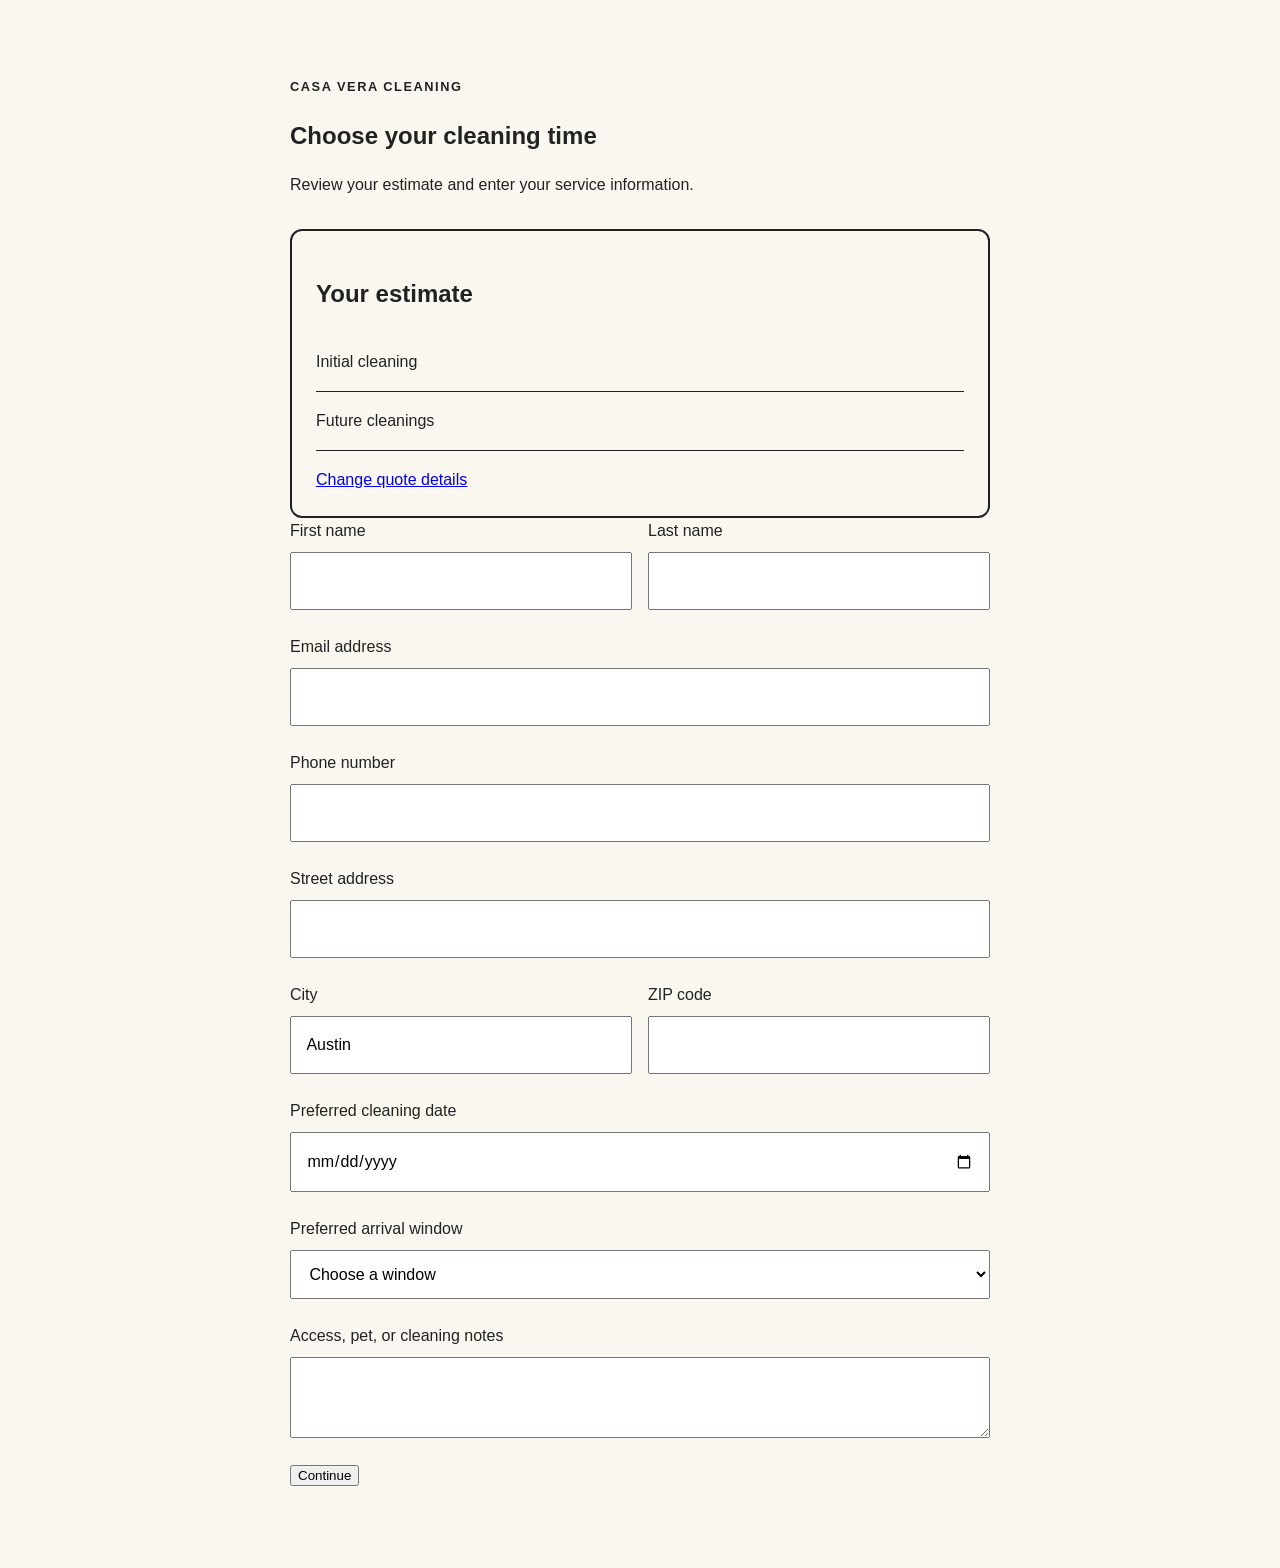
==== booking.html @ 6208583c "Add booking.html" ====
<!DOCTYPE html>
<html lang="en">
<head>
  <meta charset="UTF-8">

  <meta
    name="viewport"
    content="width=device-width, initial-scale=1.0"
  >

  <title>Book Your Cleaning | Casa Vera Cleaning</title>

  <link rel="stylesheet" href="styles.css">
</head>

<body>
  <main class="quote-page">
    <section class="quote-container">
      <header class="quote-header">
        <p class="eyebrow">Casa Vera Cleaning</p>
        <h1>Choose your cleaning time</h1>

        <p>
          Review your estimate and enter your service information.
        </p>
      </header>

      <section id="booking-summary" class="quote-result">
        <h2>Your estimate</h2>

        <div class="price-block">
          <span>Initial cleaning</span>
          <strong id="booking-initial-price"></strong>
        </div>

        <div
          id="booking-recurring-block"
          class="price-block"
          hidden
        >
          <span id="booking-recurring-label">
            Future cleanings
          </span>

          <strong id="booking-recurring-price"></strong>
        </div>

        <p id="booking-service-summary"></p>

        <a href="/quote.html">Change quote details</a>
      </section>

      <form id="booking-form">
        <div class="form-row">
          <div class="form-field">
            <label for="firstName">First name</label>

            <input
              id="firstName"
              name="firstName"
              type="text"
              autocomplete="given-name"
              required
            >
          </div>

          <div class="form-field">
            <label for="lastName">Last name</label>

            <input
              id="lastName"
              name="lastName"
              type="text"
              autocomplete="family-name"
              required
            >
          </div>
        </div>

        <div class="form-field">
          <label for="email">Email address</label>

          <input
            id="email"
            name="email"
            type="email"
            autocomplete="email"
            required
          >
        </div>

        <div class="form-field">
          <label for="phone">Phone number</label>

          <input
            id="phone"
            name="phone"
            type="tel"
            autocomplete="tel"
            required
          >
        </div>

        <div class="form-field">
          <label for="address">Street address</label>

          <input
            id="address"
            name="address"
            type="text"
            autocomplete="street-address"
            required
          >
        </div>

        <div class="form-row">
          <div class="form-field">
            <label for="city">City</label>

            <input
              id="city"
              name="city"
              type="text"
              autocomplete="address-level2"
              value="Austin"
              required
            >
          </div>

          <div class="form-field">
            <label for="bookingZipCode">ZIP code</label>

            <input
              id="bookingZipCode"
              name="bookingZipCode"
              type="text"
              inputmode="numeric"
              maxlength="5"
              autocomplete="postal-code"
              readonly
              required
            >
          </div>
        </div>

        <div class="form-field">
          <label for="requestedDate">
            Preferred cleaning date
          </label>

          <input
            id="requestedDate"
            name="requestedDate"
            type="date"
            required
          >
        </div>

        <div class="form-field">
          <label for="requestedWindow">
            Preferred arrival window
          </label>

          <select
            id="requestedWindow"
            name="requestedWindow"
            required
          >
            <option value="">Choose a window</option>
            <option value="morning">Morning</option>
            <option value="midday">Midday</option>
            <option value="afternoon">Afternoon</option>
          </select>
        </div>

        <div class="form-field">
          <label for="bookingNotes">
            Access, pet, or cleaning notes
          </label>

          <textarea
            id="bookingNotes"
            name="bookingNotes"
            rows="5"
          ></textarea>
        </div>

        <button type="submit">
          Continue
        </button>

        <p id="booking-status" role="status" aria-live="polite"></p>
      </form>
    </section>
  </main>

  <script src="booking.js?v=1"></script>
</body>
</html>
---- styles.css ----
* {
    box-sizing: border-box;
}
:root {
    --color-background: #faf7f0;
    --color-surface: #ffffff;
    --color-primary: #2f5132;
    --color-primary-light: #e8efe4;
    --color-accent: #f4efe6;
    --color-text: #222222;
}
body {
    margin: 0;
    font-family: Arial, Helvetica, sans-serif;
    color: #222;
    background-color: #faf7f0;
    line-height: 1.6;
}

.site-header {
    display: flex;
    justify-content: space-between;
    align-items: center;
    padding: 24px 8%;
    background-color: #ffffff;
}

.site-header h1 {
    margin: 0;
    font-size: 1.5rem;
}

nav {
    display: flex;
    gap: 20px;
}

nav a {
    color: #222;
    text-decoration: none;
    font-weight: 600;
}

.hero {
    padding: 90px 8%;
    background-color: #e8efe4;
}

.hero h2 {
    max-width: 700px;
    font-size: 3rem;
    line-height: 1.1;
    margin: 0 0 20px;
}

.hero p {
    max-width: 600px;
    font-size: 1.2rem;
    margin-bottom: 30px;
}

.hero-buttons {
    display: flex;
    gap: 16px;
    flex-wrap: wrap;
}
.button {
    display: inline-block;
    padding: 14px 24px;
    background-color: var(--color-primary);
    color: #ffffff;
    text-decoration: none;
    border-radius: 999px;
    font-weight: 700;
}
.secondary-button {
    background-color: #ffffff;
    color: var(--color-primary);
}

.section {
    padding: 70px 8%;
}

.section h2 {
    font-size: 2rem;
    margin-bottom: 24px;
}

.service-list {
    display: grid;
    grid-template-columns: repeat(4, 1fr);
    gap: 20px;
}

.service-card {
    padding: 24px;
    background-color: #ffffff;
    border-radius: 16px;
    box-shadow: 0 8px 24px rgba(0, 0, 0, 0.08);
}

.service-card h3 {
    margin-top: 0;
}

.quote-section {
    background-color: #ffffff;
}

footer {
    padding: 24px 8%;
    background-color: #222;
    color: #ffffff;
    text-align: center;
}

.service-areas {
    background-color: #f4efe6;
}
.quote-form {
    max-width: 600px;
    margin-top: 32px;
}

.form-group {
    display: flex;
    flex-direction: column;
    margin-bottom: 20px;
}

.form-group label {
    margin-bottom: 8px;
    font-weight: 700;
}

.form-group input,
.form-group select,
.form-group textarea {
    padding: 12px;
    border: 1px solid #cccccc;
    border-radius: 8px;
    font: inherit;
}

.form-group textarea {
    resize: vertical;
}
.section-intro {
    max-width: 650px;
    margin-bottom: 32px;
}

.why-list {
    display: grid;
    grid-template-columns: repeat(3, 1fr);
    gap: 20px;
}

.why-card {
    padding: 24px;
    background-color: #ffffff;
    border-left: 5px solid var(--color-primary);
    border-radius: 12px;
}

.why-card h3 {
    margin-top: 0;
}
.process-section {
    background-color: #e8efe4;
}

.process-list {
    display: grid;
    grid-template-columns: repeat(3, 1fr);
    gap: 24px;
}

.process-step {
    background-color: #ffffff;
    padding: 28px;
    border-radius: 16px;
}

.step-number {
    display: inline-flex;
    justify-content: center;
    align-items: center;
    width: 42px;
    height: 42px;
    margin-bottom: 16px;
    border-radius: 50%;
    background-color: var(--color-primary);
    color: #ffffff;
    font-weight: 700;
}
.faq-section {
    background-color: #faf7f0;
}

.faq-list {
    max-width: 800px;
}

.faq-item {
    padding: 24px 0;
    border-bottom: 1px solid #dddddd;
}

.faq-item h3 {
    margin: 0 0 8px;
}

.faq-item p {
    margin: 0;
}
.form-note {
    max-width: 600px;
    font-size: 0.95rem;
    color: #555555;
}
.contact-note {
    max-width: 600px;
    margin-bottom: 24px;
}

.contact-note a {
    color: var(--color-primary);
    font-weight: 700;
}
footer a {
    color: #ffffff;
    font-weight: 700;
}
.logo-link {
    display: inline-flex;
    align-items: center;
}

.site-logo {
    width: 400px;
    height: auto;
    display: block;
}

.quote-page {
  padding: 4rem 1.25rem;
}

.quote-container {
  width: min(100%, 700px);
  margin: 0 auto;
}

.quote-header {
  margin-bottom: 2rem;
}

.quote-header h1 {
  margin-bottom: 0.75rem;
}

.eyebrow {
  font-size: 0.8rem;
  font-weight: 700;
  letter-spacing: 0.12em;
  text-transform: uppercase;
}

.form-field {
  display: grid;
  gap: 0.5rem;
  margin-bottom: 1.5rem;
}

.form-row {
  display: grid;
  grid-template-columns: repeat(2, minmax(0, 1fr));
  gap: 1rem;
}

.form-field input,
.form-field select {
  width: 100%;
  padding: 0.9rem;
  font: inherit;
}

fieldset.form-field {
  border: 0;
  padding: 0;
}

fieldset.form-field legend {
  margin-bottom: 0.75rem;
  font-weight: 700;
}

.radio-option {
  display: flex;
  gap: 0.75rem;
  padding: 1rem;
  border: 1px solid currentColor;
  border-radius: 0.5rem;
  cursor: pointer;
}

.radio-option input {
  width: auto;
}

.radio-option span {
  display: grid;
  gap: 0.25rem;
}

.radio-option small {
  line-height: 1.4;
}

#quote-button,
#continue-button {
  width: 100%;
  padding: 1rem;
  font: inherit;
  font-weight: 700;
  cursor: pointer;
}

#quote-button:disabled {
  cursor: wait;
  opacity: 0.65;
}

#form-status {
  min-height: 1.5rem;
  margin-top: 1rem;
}

.quote-result {
  margin-top: 2rem;
  padding: 1.5rem;
  border: 2px solid currentColor;
  border-radius: 0.75rem;
}

.price-block {
  display: flex;
  justify-content: space-between;
  gap: 1rem;
  padding: 1rem 0;
  border-bottom: 1px solid currentColor;
}

.price-block strong {
  font-size: 1.5rem;
}

#quote-message {
  margin: 1.25rem 0;
}

@media (max-width: 600px) {
  .form-row {
    grid-template-columns: 1fr;
  }
}
@media (max-width: 800px) {
    .section {
        padding: 56px 6%;
    }

    .site-header {
        flex-direction: column;
        align-items: flex-start;
        gap: 16px;
    }

    nav {
        flex-direction: column;
        gap: 8px;
    }

    .hero h2 {
        font-size: 2.2rem;
    }

    .service-list,
    .why-list,
    .process-list {
        grid-template-columns: 1fr;
    }
    .site-logo {
    width: 150px;
    }
}
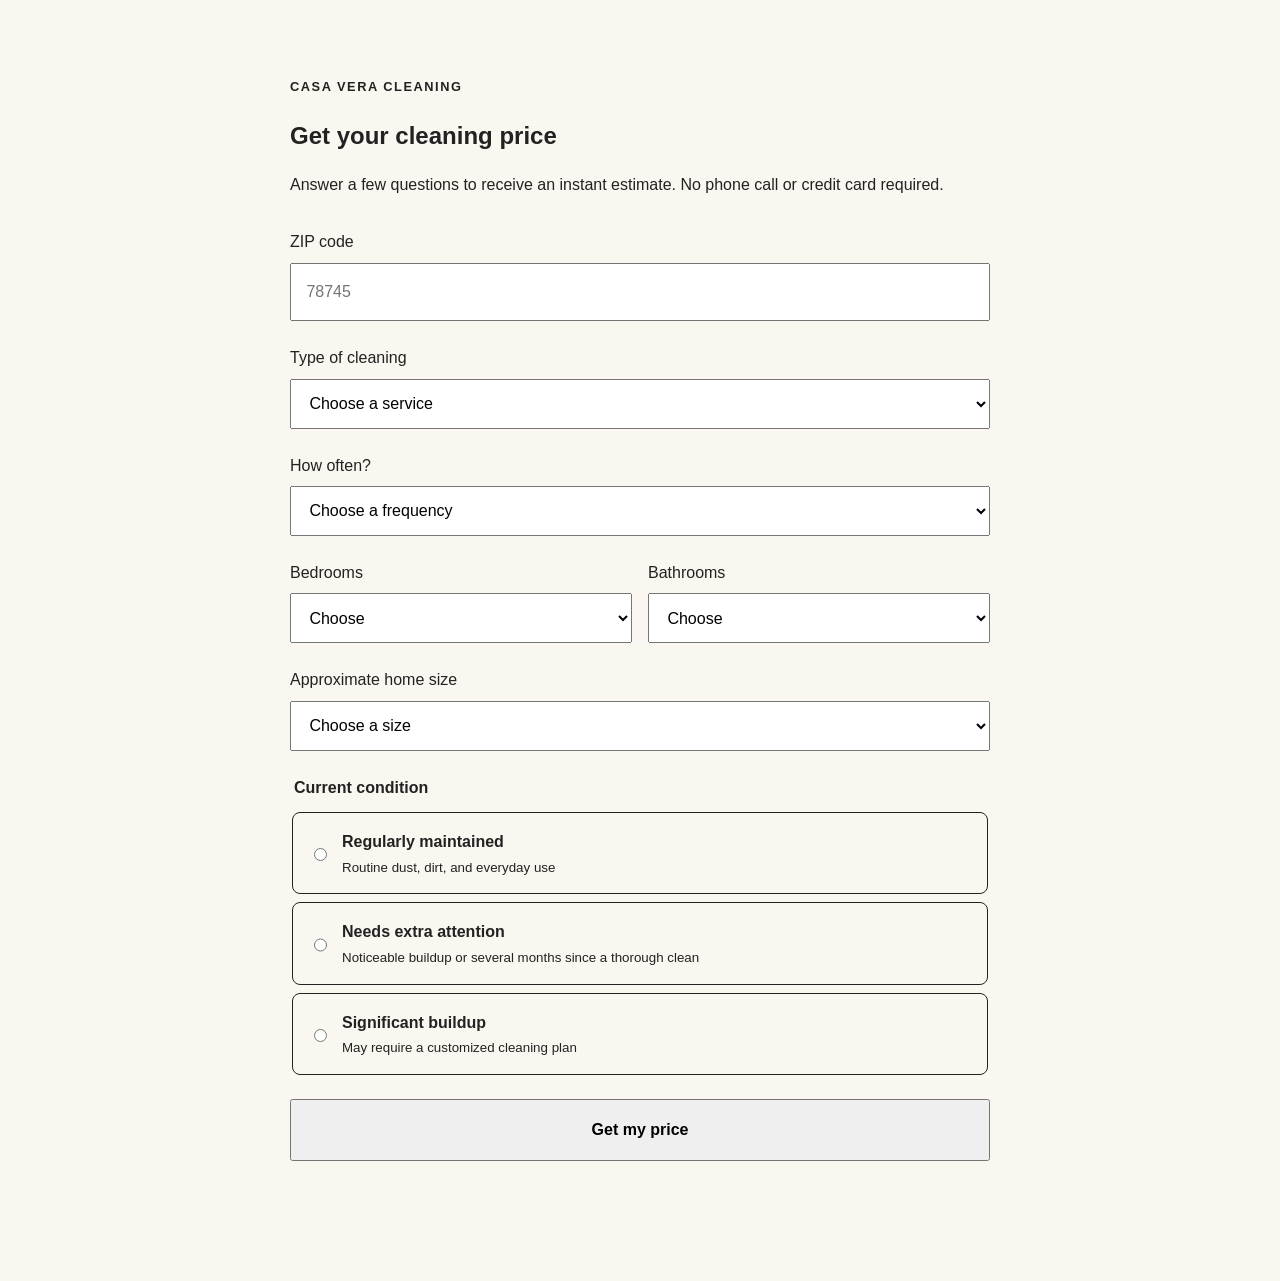
==== commit 66c98f8f: "Replace temporary submit listener and update booking.js to load v2" ====
--- a/booking.html
+++ b/booking.html
@@ -194,6 +194,6 @@
     </section>
   </main>
 
-  <script src="booking.js?v=1"></script>
+  <script src="booking.js?v=2"></script>
 </body>
 </html>
